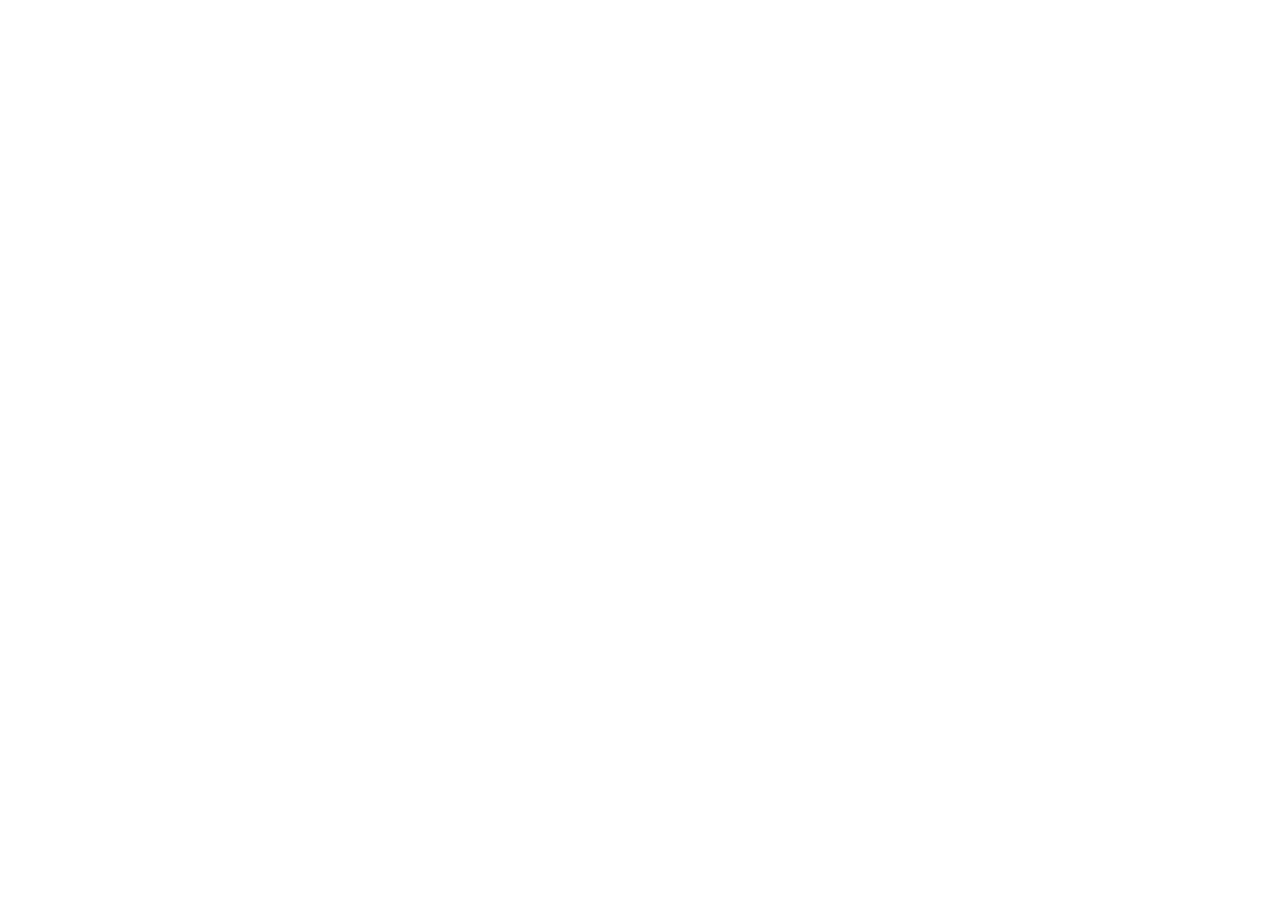
==== cssMemSlider/index.html @ f24a859a "init: start CodeJam CSSMemSlider-task 2021-10-15 23:33:37" ====
<!DOCTYPE html>
<html lang="en">
<head>
   <meta charset="UTF-8">
   <meta http-equiv="X-UA-Compatible" content="IE=edge">
   <meta name="viewport" content="width=device-width, initial-scale=1.0">
   <link rel="stylesheet" href="style.css">
   <title>cssMemSlider</title>
</head>
<body>
   
</body>
</html>
---- cssMemSlider/style.css ----
*,
*::before,
*::after {
  box-sizing: border-box;
}
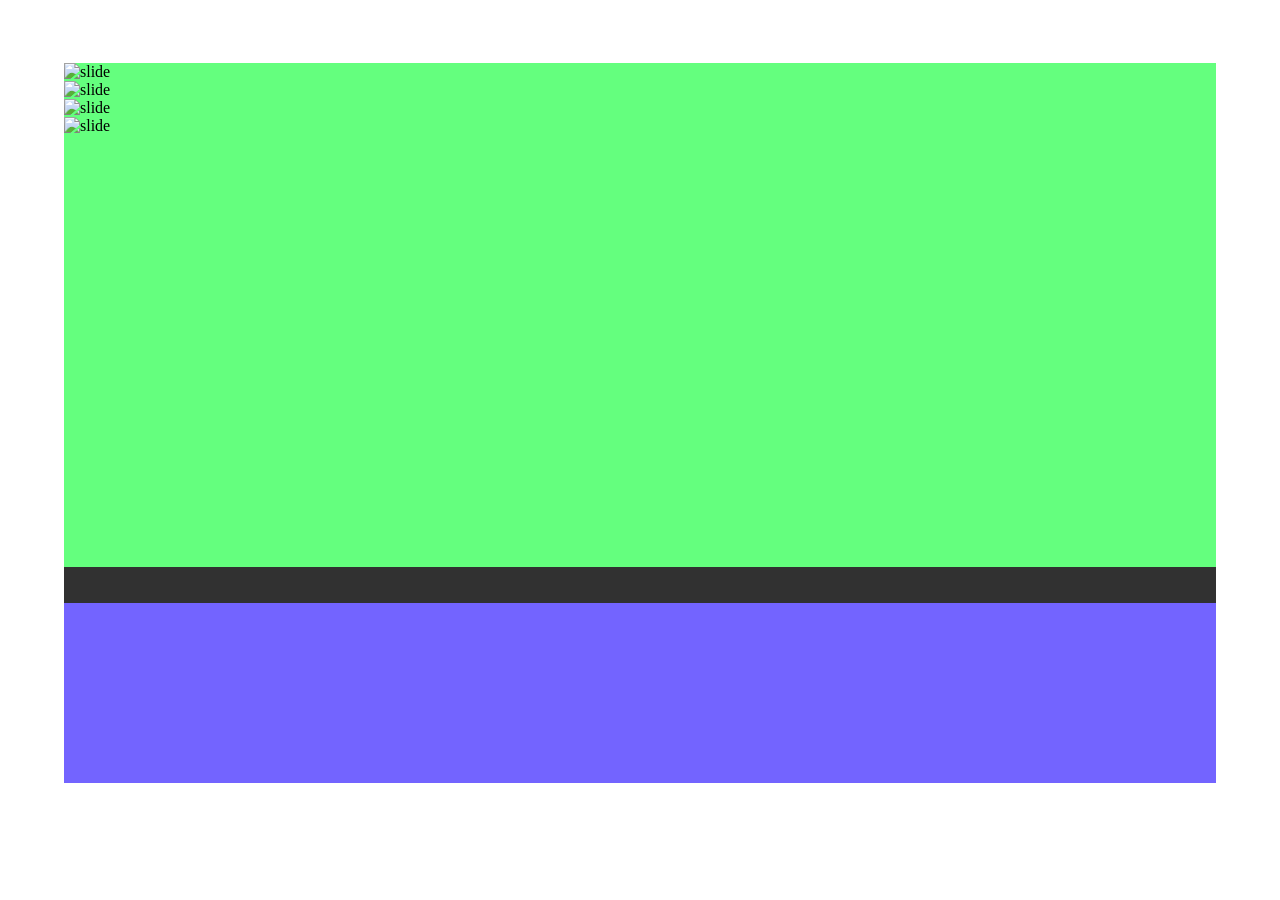
==== commit 9f9f414a: "feat: add main blocks to (2021-10-16 13:50:55)" ====
--- a/cssMemSlider/index.html
+++ b/cssMemSlider/index.html
@@ -8,6 +8,29 @@
    <title>cssMemSlider</title>
 </head>
 <body>
-   
+   <div class="wrapper">
+      <div class="slider">
+         <div class="slides slide1"><img src="" alt="slide"></div>
+         <div class="slides slide2"><img src="" alt="slide"></div>
+         <div class="slides slide3"><img src="" alt="slide"></div>
+         <div class="slides slide4"><img src="" alt="slide"></div>
+      </div>
+      <div class="cotnrolsText">
+         <div class="text">
+
+         </div>
+         <div class="controls">
+            <label for="slide1"></label>
+            <label for="slide2"></label>
+            <label for="slide3"></label>
+            <label for="slide4"></label>
+         </div>
+      </div>
+      <input type="radio" name="point" id="slide1" checked>
+      <input type="radio" name="point" id="slide2">
+      <input type="radio" name="point" id="slide3">
+      <input type="radio" name="point" id="slide4">
+
+   </div>
 </body>
 </html>
--- a/cssMemSlider/style.css
+++ b/cssMemSlider/style.css
@@ -2,4 +2,33 @@
 *::before,
 *::after {
   box-sizing: border-box;
-}+}
+
+.wrapper{
+  display: flex;
+  flex-direction: column;
+  justify-content: space-between;
+  width: 90vw;
+  height: 80vh;
+  background-color: rgb(49, 49, 49);
+  margin: 0 auto;
+  margin-top: 5%;
+  position: relative;
+  
+}
+.slider{
+  width: 100%;
+  height: 70%;
+  background-color: rgb(100, 255, 126);
+  overflow: hidden;
+  position: relative;
+}
+.cotnrolsText{
+  width: 100%;
+  height: 25%;
+  background-color: rgb(115, 100, 255);
+  position: relative;
+}
+input{
+  display: none;
+  }
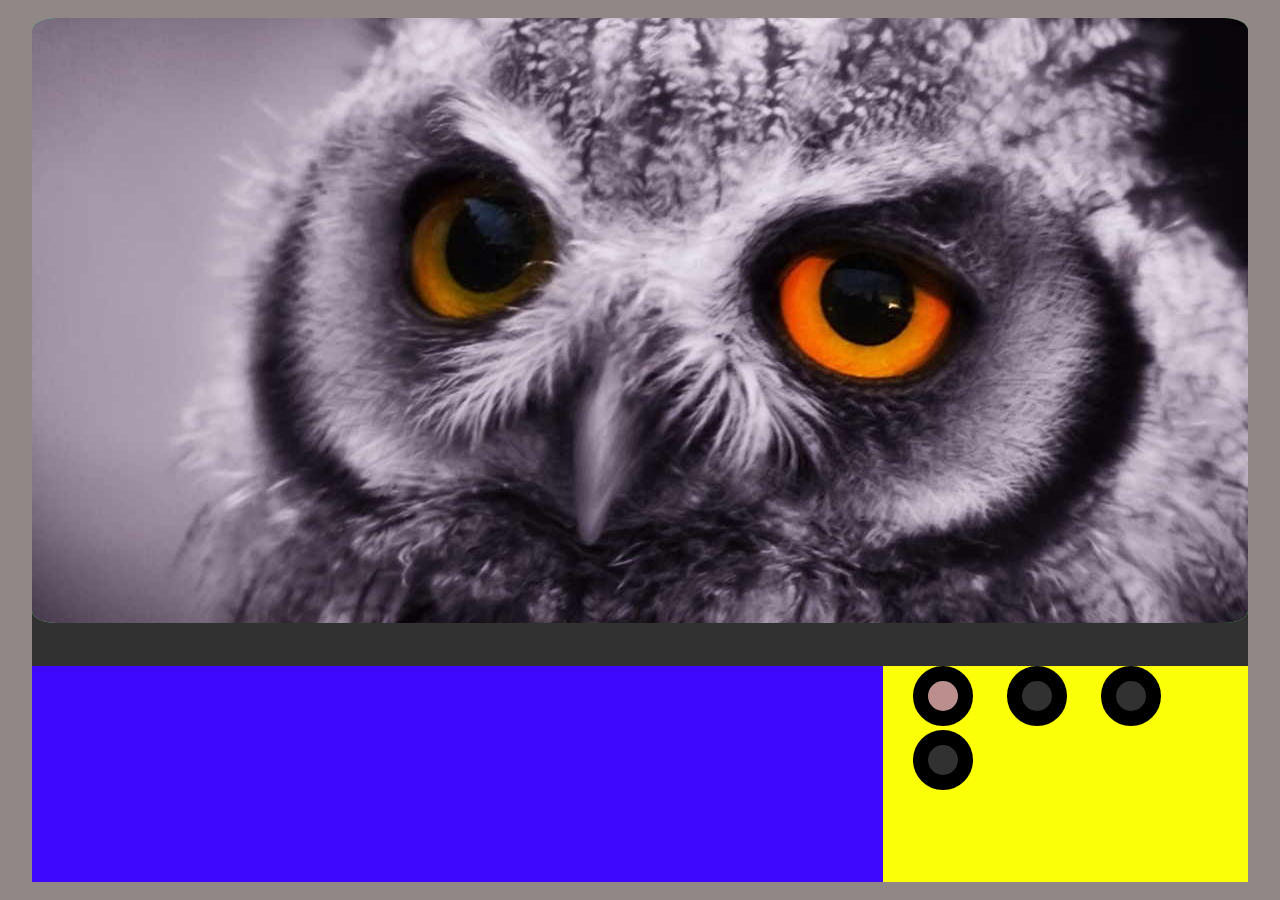
==== commit a6c09c66: "feat:add overflow container, replace inputs, add labels style (2021-10-16 16:51:38)" ====
--- a/cssMemSlider/index.html
+++ b/cssMemSlider/index.html
@@ -9,27 +9,33 @@
 </head>
 <body>
    <div class="wrapper">
-      <div class="slider">
-         <div class="slides slide1"><img src="" alt="slide"></div>
-         <div class="slides slide2"><img src="" alt="slide"></div>
-         <div class="slides slide3"><img src="" alt="slide"></div>
-         <div class="slides slide4"><img src="" alt="slide"></div>
+      <input type="radio" name="point" id="slide1" checked="checked">
+      <input type="radio" name="point" id="slide2">
+      <input type="radio" name="point" id="slide3">
+      <input type="radio" name="point" id="slide4">
+      <div class="overflow">
+      
+         <div class="slider" id="slider">
+            <div class="slides slide1"><img src="assets/1.jpg" alt="slide"></div>
+            <div class="slides slide2"><img src="assets/2.jpg" alt="slide"></div>
+            <div class="slides slide3"><img src="assets/3.jpg" alt="slide"></div>
+            <div class="slides slide4"><img src="assets/4.jpg" alt="slide"></div>
+         </div>
       </div>
-      <div class="cotnrolsText">
+      <div class="controlsText">
          <div class="text">
 
          </div>
+         
          <div class="controls">
             <label for="slide1"></label>
             <label for="slide2"></label>
             <label for="slide3"></label>
             <label for="slide4"></label>
+            
          </div>
       </div>
-      <input type="radio" name="point" id="slide1" checked>
-      <input type="radio" name="point" id="slide2">
-      <input type="radio" name="point" id="slide3">
-      <input type="radio" name="point" id="slide4">
+      
 
    </div>
 </body>
--- a/cssMemSlider/style.css
+++ b/cssMemSlider/style.css
@@ -3,32 +3,94 @@
 *::after {
   box-sizing: border-box;
 }
-
+body{
+  background-color: rgb(145, 135, 135);
+}
 .wrapper{
   display: flex;
   flex-direction: column;
   justify-content: space-between;
-  width: 90vw;
-  height: 80vh;
+  width: 95vw;
+  height: 96vh;
   background-color: rgb(49, 49, 49);
   margin: 0 auto;
-  margin-top: 5%;
+  margin-top: 2vh;
   position: relative;
+  /* overflow: hidden; */
+  border-radius: 2%;
   
 }
-.slider{
+.overflow{
   width: 100%;
   height: 70%;
   background-color: rgb(100, 255, 126);
+  border-radius: 2%;
   overflow: hidden;
   position: relative;
 }
-.cotnrolsText{
+.slider{
+  /* width: auto; */
+  height: 100%;
+  position: relative;
+  display: flex;
+  flex-direction: row;
+  
+}
+.controlsText{
   width: 100%;
   height: 25%;
   background-color: rgb(115, 100, 255);
   position: relative;
+  display: flex;
+  flex-direction: row;
+  justify-content: space-between;
 }
 input{
   display: none;
   }
+.text{
+  background-color: rgb(62, 8, 255);
+  height: 100%;
+  width: 70%;
+}
+.controls{
+  background-color: rgb(251, 255, 8);
+  height: 100%;
+  width: 30%;
+}
+.slides{
+  width: 100%;
+  float:left;
+}
+#slide1:checked ~ .overflow #slider {
+  margin-left: 0%;
+}
+
+#slide2:checked ~ .overflow #slider {
+  margin-left: -100%;
+}
+#slide3:checked ~ .overflow .slider {
+  margin-left: -200%;
+}
+#slide4:checked ~ .overflow .slider {
+  margin-left: -300%;
+}
+label{
+  height: 60px;
+  width: 60px;
+  display: inline-block;
+  border-radius: 50%;
+  background-color:rgb(49, 49, 49);
+  cursor: pointer;
+  margin-left: 30px;
+  border: solid 15px ;
+}
+label:hover{
+  background-color: rgb(255, 255, 255);
+}
+#slide1:checked ~ .controlsText label:nth-child(1),
+#slide2:checked ~ .controlsText label:nth-child(2),
+#slide3:checked ~ .controlsText label:nth-child(3),
+#slide4:checked ~ .controlsText label:nth-child(4){
+  background-color: rosybrown;
+} 
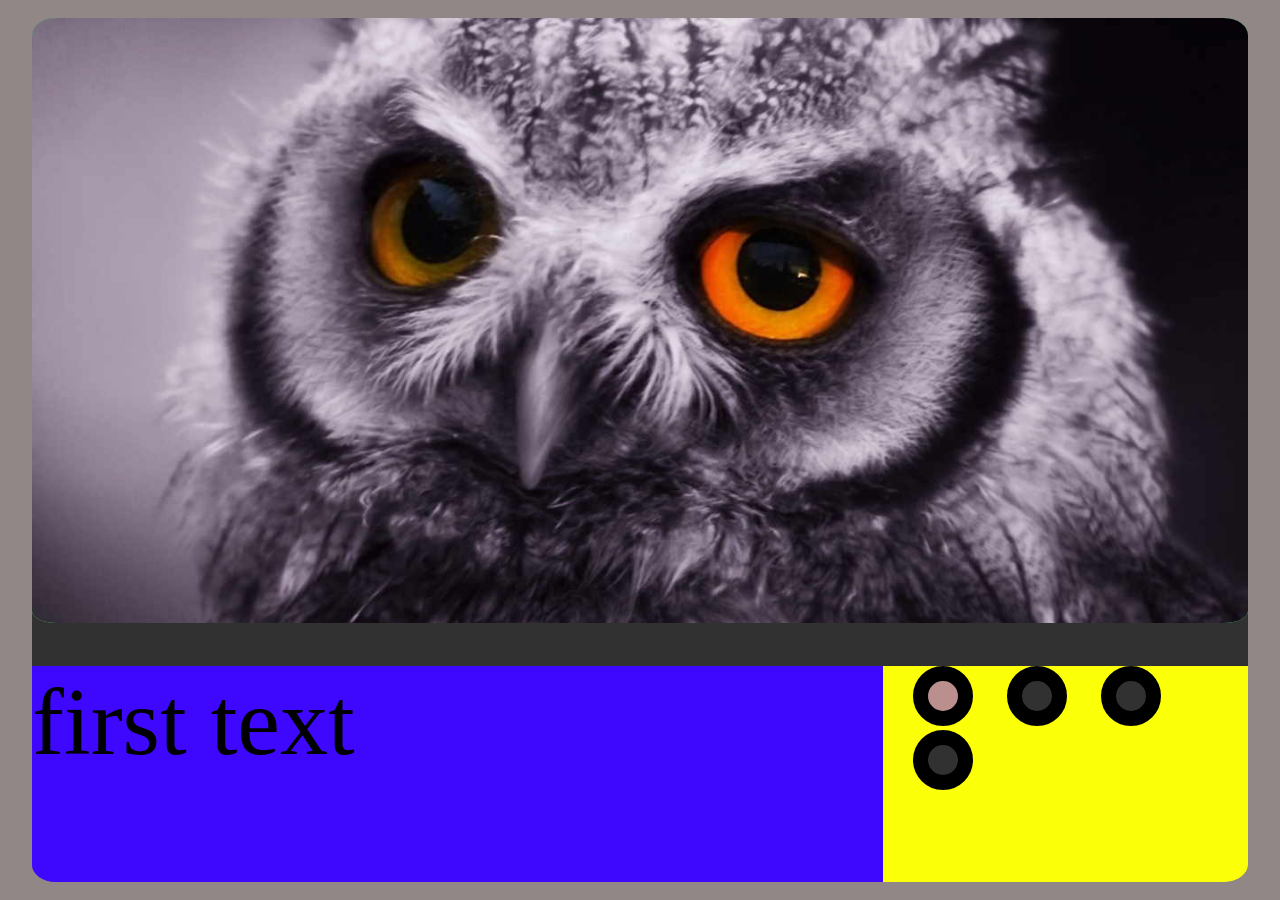
==== commit 771f5a9e: "feat:add text block and text slider (2021-10-16 18:46:46)" ====
--- a/cssMemSlider/index.html
+++ b/cssMemSlider/index.html
@@ -14,7 +14,6 @@
       <input type="radio" name="point" id="slide3">
       <input type="radio" name="point" id="slide4">
       <div class="overflow">
-      
          <div class="slider" id="slider">
             <div class="slides slide1"><img src="assets/1.jpg" alt="slide"></div>
             <div class="slides slide2"><img src="assets/2.jpg" alt="slide"></div>
@@ -23,10 +22,14 @@
          </div>
       </div>
       <div class="controlsText">
-         <div class="text">
-
+         <div class="overflowText">
+            <div class="text" id="text">
+               <div class="sentence tex1">first text</div>
+               <div class="sentence tex2">second text</div>
+               <div class="sentence tex3">trirhd text</div>
+               <div class="sentence tex4">fourth text</div>
+            </div>
          </div>
-         
          <div class="controls">
             <label for="slide1"></label>
             <label for="slide2"></label>
--- a/cssMemSlider/style.css
+++ b/cssMemSlider/style.css
@@ -16,9 +16,8 @@
   margin: 0 auto;
   margin-top: 2vh;
   position: relative;
-  /* overflow: hidden; */
+  overflow: hidden;
   border-radius: 2%;
-  
 }
 .overflow{
   width: 100%;
@@ -34,6 +33,9 @@
   position: relative;
   display: flex;
   flex-direction: row;
+  transition: all 0.5s ease-in-out;
+  text-align: center;
+  width: 400%;
   
 }
 .controlsText{
@@ -48,10 +50,26 @@
 input{
   display: none;
   }
+.overflowText{
+  height: 100%;
+  width: 70%;
+  overflow: hidden;
+  position: relative;
+  }
 .text{
   background-color: rgb(62, 8, 255);
+  width: 400%;
   height: 100%;
-  width: 70%;
+  display: flex;
+  flex-direction: row;
+  transition: all 0.5s ease-in-out;
+  position: relative;
+}
+.sentence{
+  width: 100%;
+  height: 100%;
+  font-size: 6em;
+  float: left;
 }
 .controls{
   background-color: rgb(251, 255, 8);
@@ -62,19 +80,24 @@
   width: 100%;
   float:left;
 }
-#slide1:checked ~ .overflow #slider {
+.slides img{
+  width: 100%;
+  object-fit: contain;
+  /* object-fit: cover; */
+}
+#slide1:checked ~ .overflow #slider, #slide1:checked ~ .controlsText .overflowText #text {
   margin-left: 0%;
 }
-
-#slide2:checked ~ .overflow #slider {
+#slide2:checked ~ .overflow #slider, #slide2:checked ~ .controlsText .overflowText #text {
   margin-left: -100%;
 }
-#slide3:checked ~ .overflow .slider {
+#slide3:checked ~ .overflow .slider, #slide3:checked ~ .controlsText .overflowText #text {
   margin-left: -200%;
 }
-#slide4:checked ~ .overflow .slider {
+#slide4:checked ~ .overflow .slider, #slide4:checked ~ .controlsText .overflowText #text {
   margin-left: -300%;
 }
+
 label{
   height: 60px;
   width: 60px;
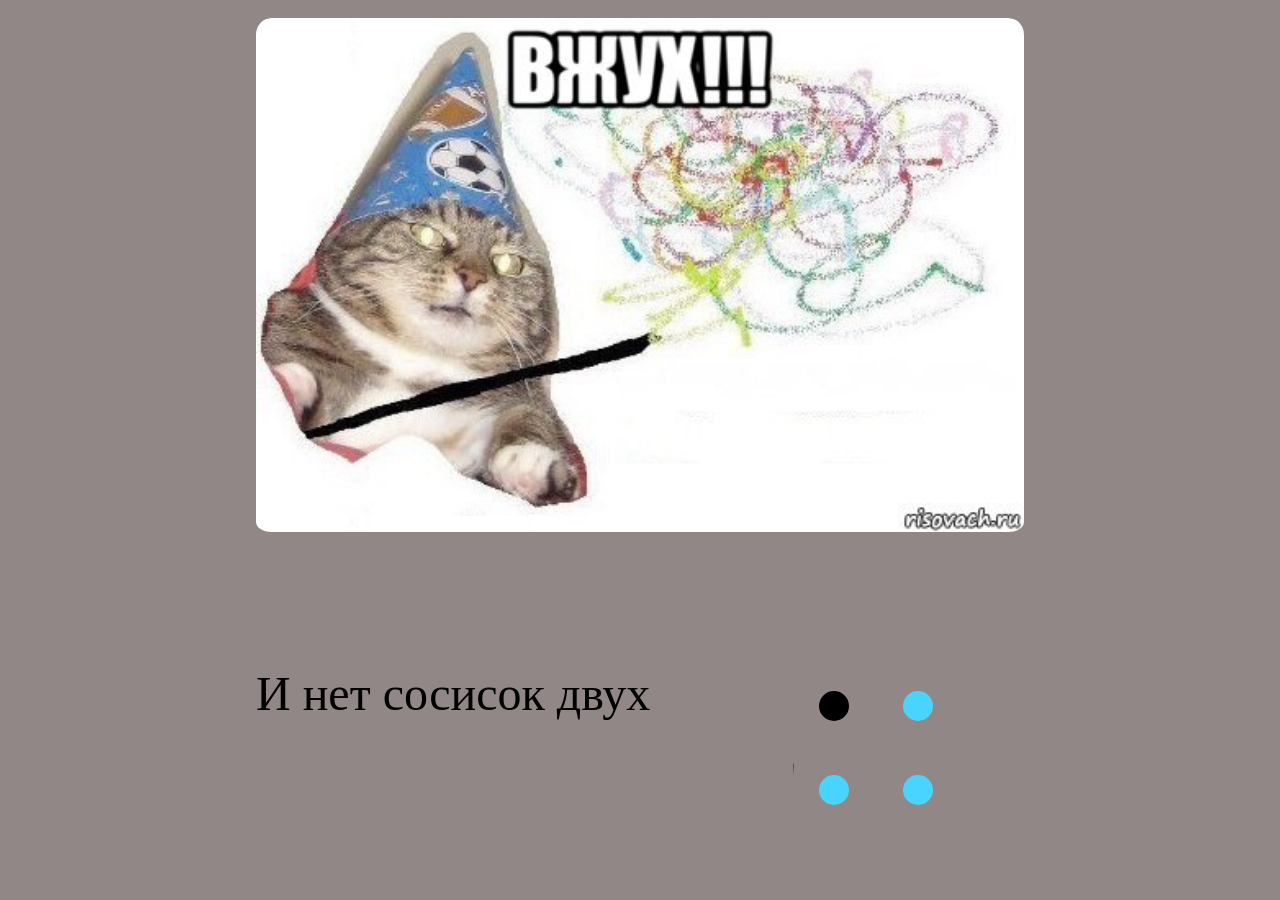
==== commit ab91e353: "feat:add mems, correct styles of labels (2021-10-16 20:05:28)" ====
--- a/cssMemSlider/index.html
+++ b/cssMemSlider/index.html
@@ -24,10 +24,10 @@
       <div class="controlsText">
          <div class="overflowText">
             <div class="text" id="text">
-               <div class="sentence tex1">first text</div>
-               <div class="sentence tex2">second text</div>
-               <div class="sentence tex3">trirhd text</div>
-               <div class="sentence tex4">fourth text</div>
+               <div class="sentence tex1">И нет сосисок двух</div>
+               <div class="sentence tex2">Хватит издеваться над динозаврами ради фильмов.</div>
+               <div class="sentence tex3">Ты думаешь на тебя давят на работе...</div>
+               <div class="sentence tex4">Я сразу не понравился её родным, особенно мужу.</div>
             </div>
          </div>
          <div class="controls">
--- a/cssMemSlider/style.css
+++ b/cssMemSlider/style.css
@@ -10,9 +10,9 @@
   display: flex;
   flex-direction: column;
   justify-content: space-between;
-  width: 95vw;
+  width: 60vw;
   height: 96vh;
-  background-color: rgb(49, 49, 49);
+  /* background-color: rgb(49, 49, 49); */
   margin: 0 auto;
   margin-top: 2vh;
   position: relative;
@@ -22,7 +22,7 @@
 .overflow{
   width: 100%;
   height: 70%;
-  background-color: rgb(100, 255, 126);
+  /* background-color: rgb(100, 255, 126); */
   border-radius: 2%;
   overflow: hidden;
   position: relative;
@@ -41,7 +41,7 @@
 .controlsText{
   width: 100%;
   height: 25%;
-  background-color: rgb(115, 100, 255);
+  /* background-color: rgb(115, 100, 255); */
   position: relative;
   display: flex;
   flex-direction: row;
@@ -57,7 +57,7 @@
   position: relative;
   }
 .text{
-  background-color: rgb(62, 8, 255);
+  /* background-color: rgb(62, 8, 255); */
   width: 400%;
   height: 100%;
   display: flex;
@@ -68,11 +68,11 @@
 .sentence{
   width: 100%;
   height: 100%;
-  font-size: 6em;
+  font-size: 3em;
   float: left;
 }
 .controls{
-  background-color: rgb(251, 255, 8);
+  /* background-color: rgb(251, 255, 8); */
   height: 100%;
   width: 30%;
 }
@@ -83,6 +83,7 @@
 .slides img{
   width: 100%;
   object-fit: contain;
+  border-radius: 2%;
   /* object-fit: cover; */
 }
 #slide1:checked ~ .overflow #slider, #slide1:checked ~ .controlsText .overflowText #text {
@@ -99,21 +100,33 @@
 }
 
 label{
-  height: 60px;
-  width: 60px;
+  height: 80px;
+  width: 80px;
   display: inline-block;
   border-radius: 50%;
-  background-color:rgb(49, 49, 49);
+  background-color:rgb(72, 212, 255);
   cursor: pointer;
-  margin-left: 30px;
-  border: solid 15px ;
+  /* margin-left: 30px; */
+  border: solid 25px rgb(145, 135, 135);
 }
-label:hover{
+/* label:hover{
   background-color: rgb(255, 255, 255);
-}
+} */
 #slide1:checked ~ .controlsText label:nth-child(1),
 #slide2:checked ~ .controlsText label:nth-child(2),
 #slide3:checked ~ .controlsText label:nth-child(3),
 #slide4:checked ~ .controlsText label:nth-child(4){
-  background-color: rosybrown;
+  background-color: rgb(0, 0, 0);
 } 
+label:hover{
+  background-color: rgb(255, 255, 255);
+}
+label:active{
+  opacity: 0.5;
+}
+#slide1:checked ~ .controlsText label:nth-child(1):hover,
+#slide2:checked ~ .controlsText label:nth-child(2):hover,
+#slide3:checked ~ .controlsText label:nth-child(3):hover,
+#slide4:checked ~ .controlsText label:nth-child(4):hover{
+  background-color: rgb(255, 255, 255);
+} 
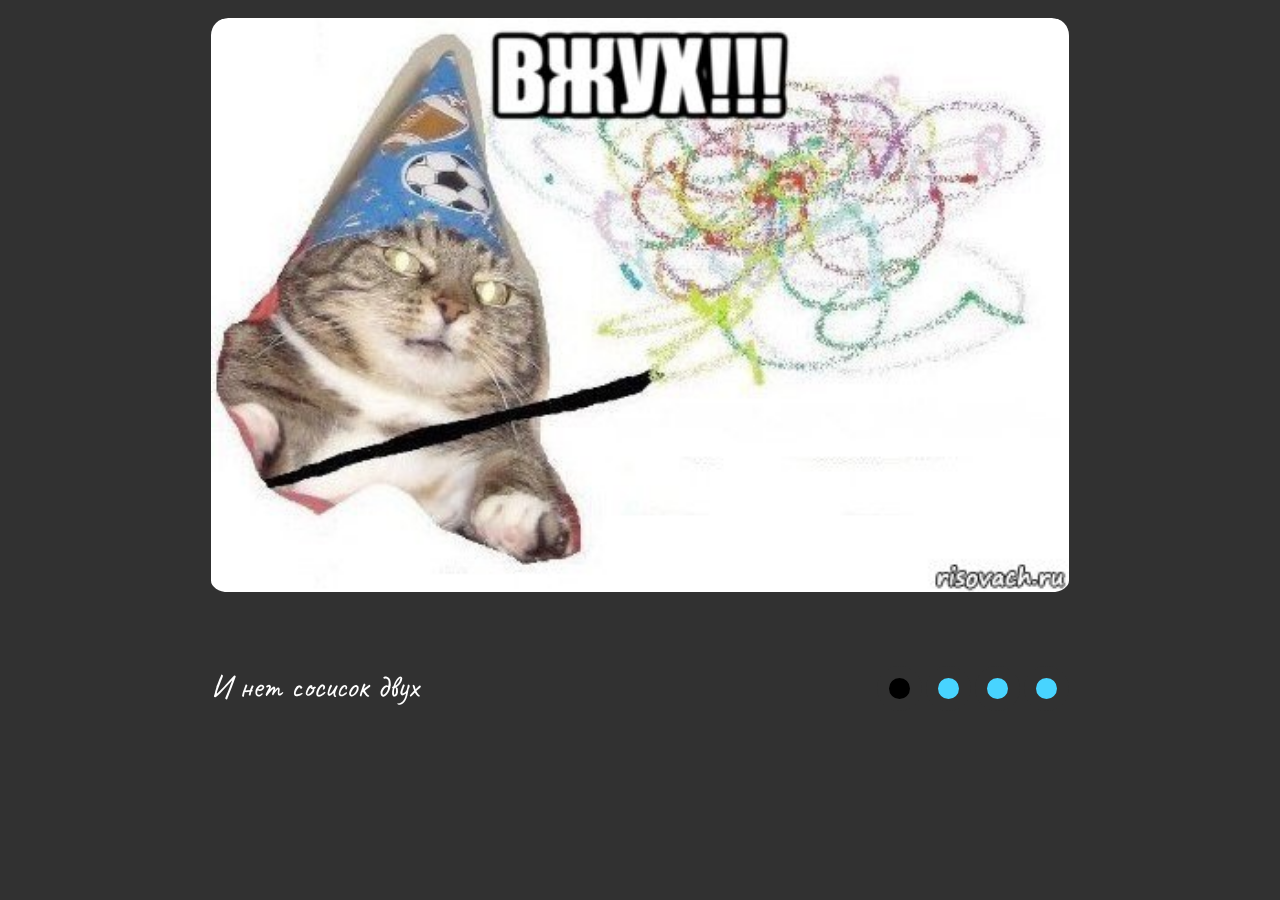
==== commit 51a64a17: "feat: change mem resolution, add mobile version (2021-10-17 10:01:52)" ====
--- a/cssMemSlider/index.html
+++ b/cssMemSlider/index.html
@@ -5,6 +5,9 @@
    <meta http-equiv="X-UA-Compatible" content="IE=edge">
    <meta name="viewport" content="width=device-width, initial-scale=1.0">
    <link rel="stylesheet" href="style.css">
+   <link rel="preconnect" href="https://fonts.googleapis.com">
+   <link rel="preconnect" href="https://fonts.gstatic.com" crossorigin>
+   <link href="https://fonts.googleapis.com/css2?family=Caveat:wght@600&display=swap" rel="stylesheet">
    <title>cssMemSlider</title>
 </head>
 <body>
--- a/cssMemSlider/style.css
+++ b/cssMemSlider/style.css
@@ -4,13 +4,13 @@
   box-sizing: border-box;
 }
 body{
-  background-color: rgb(145, 135, 135);
+  background-color: rgb(49, 49, 49);
 }
 .wrapper{
   display: flex;
   flex-direction: column;
   justify-content: space-between;
-  width: 60vw;
+  width: 67vw;
   height: 96vh;
   /* background-color: rgb(49, 49, 49); */
   margin: 0 auto;
@@ -52,9 +52,10 @@
   }
 .overflowText{
   height: 100%;
-  width: 70%;
+  max-width: 70%;
   overflow: hidden;
   position: relative;
+  /* background-color: rgb(62, 8, 255); */
   }
 .text{
   /* background-color: rgb(62, 8, 255); */
@@ -68,13 +69,16 @@
 .sentence{
   width: 100%;
   height: 100%;
-  font-size: 3em;
+  font-size: 2em;
   float: left;
+  font-family: 'Caveat', cursive;
+  color: #fff;
 }
 .controls{
   /* background-color: rgb(251, 255, 8); */
   height: 100%;
   width: 30%;
+  text-align: right;
 }
 .slides{
   width: 100%;
@@ -100,14 +104,15 @@
 }
 
 label{
-  height: 80px;
-  width: 80px;
+  height: 45px;
+  width: 45px;
   display: inline-block;
   border-radius: 50%;
   background-color:rgb(72, 212, 255);
   cursor: pointer;
   /* margin-left: 30px; */
-  border: solid 25px rgb(145, 135, 135);
+  border: solid 12px rgb(49, 49, 49);
+  /* float: right; */
 }
 /* label:hover{
   background-color: rgb(255, 255, 255);
@@ -129,4 +134,32 @@
 #slide3:checked ~ .controlsText label:nth-child(3):hover,
 #slide4:checked ~ .controlsText label:nth-child(4):hover{
   background-color: rgb(255, 255, 255);
-} +} 
+
+@media (max-width: 950px){
+  .wrapper{
+    justify-content:flex-start ;
+    margin: 0 auto;
+    margin-top: 2vh;
+    width: 85vw;
+  }
+  .overflow{
+    height: 35%;
+  }
+  .controlsText{
+    margin-top: 10%;
+    height: 40%;
+    flex-direction: column-reverse;
+  }
+  .controls{
+    height: 30%;
+    width: 100%;
+    text-align: center;
+  }
+  .overflowText{
+    max-width: 100%;
+  }
+  .sentence{
+    font-size: 1.5em;
+  }
+}
